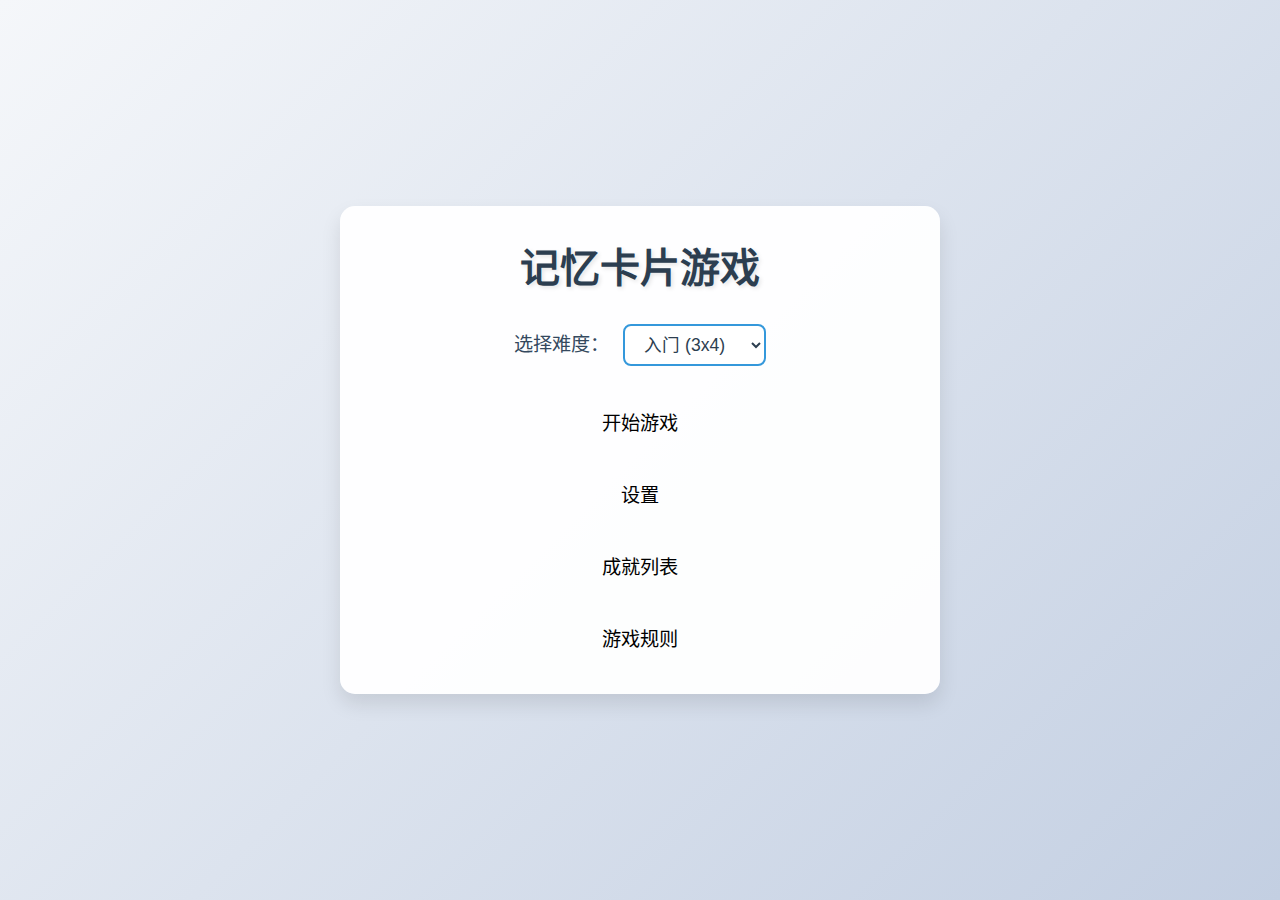
==== index.html @ daa6d87b "all" ====
<!DOCTYPE html>
<html lang="zh-CN">
<head>
    <meta charset="UTF-8">
    <meta name="viewport" content="width=device-width, initial-scale=1.0">
    <title>记忆卡片游戏 - 主菜单</title>
    <link rel="stylesheet" href="menu.css">
    <link rel="stylesheet" href="themes.css">
</head>
<body>
    <div class="menu-container">
        <h1>记忆卡片游戏</h1>
        <div class="menu-content">
            <div class="difficulty-selector">
                <label for="difficulty">选择难度：</label>
                <select id="difficulty">
                    <option value="beginner">入门 (3x4)</option>
                    <option value="easy">简单 (4x6)</option>
                    <option value="hard">困难 (6x8)</option>
                    <option value="hell">炼狱 (8x9)</option>
                    <option value="challenge">挑战 (动态)</option>
                </select>
            </div>
            <button id="startGameBtn" class="menu-button">开始游戏</button>
            <button id="settingsBtn" class="menu-button">设置</button>
            <button id="achievementsBtn" class="menu-button">成就列表</button>
            <button id="rulesBtn" class="menu-button">游戏规则</button>
        </div>

        <!-- 设置弹窗 -->
        <div id="settingsModal" class="modal">
            <div class="modal-content">
                <h2>游戏设置</h2>
                <div class="settings-content">
                    <div class="theme-selector">
                        <h3>主题选择</h3>
                        <div class="theme-options">
                            <label>
                                <input type="radio" name="theme" value="classic" checked>
                                经典蓝
                            </label>
                            <label>
                                <input type="radio" name="theme" value="dark">
                                暗夜黑
                            </label>
                            <label>
                                <input type="radio" name="theme" value="forest">
                                森林绿
                            </label>
                        </div>
                    </div>
                </div>
                <button class="close-button">关闭</button>
            </div>
        </div>

        <!-- 成就列表弹窗 -->
        <div id="achievementsModal" class="modal">
            <div class="modal-content">
                <h2>成就列表</h2>
                <div class="achievements-list">
                    <div class="achievement">
                        <h3>速战速决</h3>
                        <p>在60秒内完成一局游戏</p>
                        <div class="achievement-status" data-achievement="speed">未解锁</div>
                    </div>
                    <div class="achievement">
                        <h3>完美记忆</h3>
                        <p>一局游戏中没有翻错任何卡片</p>
                        <div class="achievement-status" data-achievement="perfect">未解锁</div>
                    </div>
                    <div class="achievement">
                        <h3>炼狱勇士</h3>
                        <p>在炼狱难度下获胜</p>
                        <div class="achievement-status" data-achievement="hell">未解锁</div>
                    </div>
                    <div class="achievement">
                        <h3>连击大师</h3>
                        <p>连续匹配成功5次</p>
                        <div class="achievement-status" data-achievement="combo">未解锁</div>
                    </div>
                    <div class="achievement">
                        <h3>时间挑战者</h3>
                        <p>在剩余60秒以上时完成困难难度</p>
                        <div class="achievement-status" data-achievement="time">未解锁</div>
                    </div>
                    <div class="achievement">
                        <h3>特效收集者</h3>
                        <p>在一局游戏中使用所有特殊卡片效果</p>
                        <div class="achievement-status" data-achievement="special">未解锁</div>
                    </div>
                </div>
                <button class="close-button">关闭</button>
            </div>
        </div>

        <!-- 游戏规则弹窗 -->
        <div id="rulesModal" class="modal">
            <div class="modal-content">
                <h2>游戏规则</h2>
                <div class="rules-content">
                    <h3>基本规则：</h3>
                    <ul>
                        <li>点击卡片将其翻转，找出所有相同的卡片对。</li>
                        <li>每次可以翻转两张卡片，如果匹配成功则保持翻开状态。</li>
                        <li>如果不匹配，卡片会自动翻回。</li>
                        <li>找出所有卡片对即可获胜。</li>
                    </ul>

                    <h3>难度说明：</h3>
                    <ul>
                        <li>入门：适合初学者，12张卡片</li>
                        <li>简单：标准难度，24张卡片</li>
                        <li>困难：进阶难度，48张卡片</li>
                        <li>炼狱：专家难度，72张卡片</li>
                        <li>挑战：动态难度，初始12张卡片，每完成一轮匹配后增加4张新卡片，且翻牌时间会逐渐缩短</li>
                    </ul>

                    <h3>特殊卡片：</h3>
                    <ul>
                        <li>💡 提示卡：随机翻开一张卡片</li>
                        <li>⌛ 时间卡：增加30秒游戏时间</li>
                    </ul>
                </div>
                <button class="close-button">关闭</button>
            </div>
        </div>
    </div>
    <script src="menu.js"></script>
</body>
</html>
---- menu.css ----
* {
    margin: 0;
    padding: 0;
    box-sizing: border-box;
}

body {
    font-family: 'Microsoft YaHei', sans-serif;
    background: linear-gradient(135deg, #f5f7fa 0%, #c3cfe2 100%);
    min-height: 100vh;
    display: flex;
    justify-content: center;
    align-items: center;
    padding: 20px;
}

.menu-container {
    background: rgba(255, 255, 255, 0.95);
    border-radius: 15px;
    box-shadow: 0 10px 20px rgba(0, 0, 0, 0.1);
    padding: 30px;
    width: 100%;
    max-width: 600px;
    text-align: center;
}

h1 {
    color: #2c3e50;
    margin-bottom: 30px;
    font-size: 2.5em;
    text-shadow: 2px 2px 4px rgba(0, 0, 0, 0.1);
}

.menu-content {
    display: flex;
    flex-direction: column;
    gap: 20px;
    align-items: center;
}

.difficulty-selector {
    margin-bottom: 10px;
}

.difficulty-selector label {
    font-size: 1.2em;
    color: #34495e;
    margin-right: 10px;
}

.difficulty-selector select {
    padding: 8px 15px;
    font-size: 1.1em;
    border: 2px solid #3498db;
    border-radius: 8px;
    background: white;
    color: #2c3e50;
    cursor: pointer;
    outline: none;
    transition: border-color 0.3s ease;
}

.difficulty-selector select:hover,
.difficulty-selector select:focus {
    border-color: #2980b9;
}

.menu-button {
    padding: 12px 30px;
    font-size: 1.2em;
    border: none;
    border-radius: 8px;
    background: #3498db;
    color: white;
    cursor: pointer;
    transition: transform 0.2s ease, background 0.3s ease;
    width: 200px;
}

.menu-button:hover {
    background: #2980b9;
    transform: translateY(-2px);
}

/* 弹窗样式 */
.modal {
    display: none;
    position: fixed;
    top: 0;
    left: 0;
    width: 100%;
    height: 100%;
    background: rgba(0, 0, 0, 0.8);
    z-index: 1000;
    justify-content: center;
    align-items: center;
}

.modal-content {
    background: white;
    padding: 30px;
    border-radius: 15px;
    max-width: 600px;
    width: 90%;
    max-height: 80vh;
    overflow-y: auto;
    position: relative;
}

.modal-content h2 {
    color: #2c3e50;
    margin-bottom: 20px;
    text-align: center;
}

/* 成就列表样式 */
.achievements-list {
    display: grid;
    gap: 20px;
    margin-bottom: 20px;
}

.achievement {
    background: #f8f9fa;
    padding: 15px;
    border-radius: 10px;
    text-align: left;
}

.achievement h3 {
    color: #2c3e50;
    margin-bottom: 5px;
}

.achievement p {
    color: #7f8c8d;
    margin-bottom: 10px;
}

.achievement-status {
    color: #95a5a6;
    font-weight: bold;
}

.achievement-status.unlocked {
    color: #27ae60;
}

/* 游戏规则样式 */
.rules-content {
    text-align: left;
}

.rules-content h3 {
    color: #2c3e50;
    margin: 15px 0 10px;
}

.rules-content ul {
    list-style-position: inside;
    margin-bottom: 15px;
}

.rules-content li {
    color: #34495e;
    margin-bottom: 8px;
    line-height: 1.4;
}

.close-button {
    padding: 8px 20px;
    font-size: 1em;
    border: none;
    border-radius: 5px;
    background: #e74c3c;
    color: white;
    cursor: pointer;
    transition: background 0.3s ease;
    margin-top: 20px;
}

.close-button:hover {
    background: #c0392b;
}

@media (max-width: 600px) {
    .menu-container {
        padding: 20px;
    }

    h1 {
        font-size: 2em;
    }

    .menu-button {
        width: 100%;
        padding: 10px 20px;
    }

    .modal-content {
        padding: 20px;
    }
}
---- themes.css ----
/* 主题样式 */

/* 经典蓝主题 */
:root[data-theme="classic"] {
    --primary-color: #3498db;
    --secondary-color: #2980b9;
    --background-color: #f8f9fa;
    --text-color: #2c3e50;
    --card-back-color: linear-gradient(45deg, #3498db, #2980b9);
    --card-front-color: #fff;
    --border-color: #3498db;
    --modal-bg: rgba(0, 0, 0, 0.8);
    --modal-content-bg: #fff;
}

/* 暗夜黑主题 */
:root[data-theme="dark"] {
    --primary-color: #2c3e50;
    --secondary-color: #34495e;
    --background-color: #1a1a1a;
    --text-color: #ecf0f1;
    --card-back-color: linear-gradient(45deg, #2c3e50, #34495e);
    --card-front-color: #2c3e50;
    --border-color: #34495e;
    --modal-bg: rgba(0, 0, 0, 0.9);
    --modal-content-bg: #2c3e50;
}

/* 森林绿主题 */
:root[data-theme="forest"] {
    --primary-color: #27ae60;
    --secondary-color: #2ecc71;
    --background-color: #f1f8e9;
    --text-color: #1b5e20;
    --card-back-color: linear-gradient(45deg, #27ae60, #2ecc71);
    --card-front-color: #fff;
    --border-color: #27ae60;
    --modal-bg: rgba(0, 0, 0, 0.8);
    --modal-content-bg: #f1f8e9;
}

/* 应用主题变量 */
body {
    background-color: var(--background-color);
    color: var(--text-color);
}

.menu-button, .close-button {
    background-color: var(--primary-color);
    color: var(--card-front-color);
}

.menu-button:hover, .close-button:hover {
    background-color: var(--secondary-color);
}

.card-back {
    background: var(--card-back-color);
}

.card-front {
    background: var(--card-front-color);
    border-color: var(--border-color);
}

.modal {
    background: var(--modal-bg);
}

.modal-content {
    background: var(--modal-content-bg);
}

.theme-options label {
    color: var(--text-color);
}
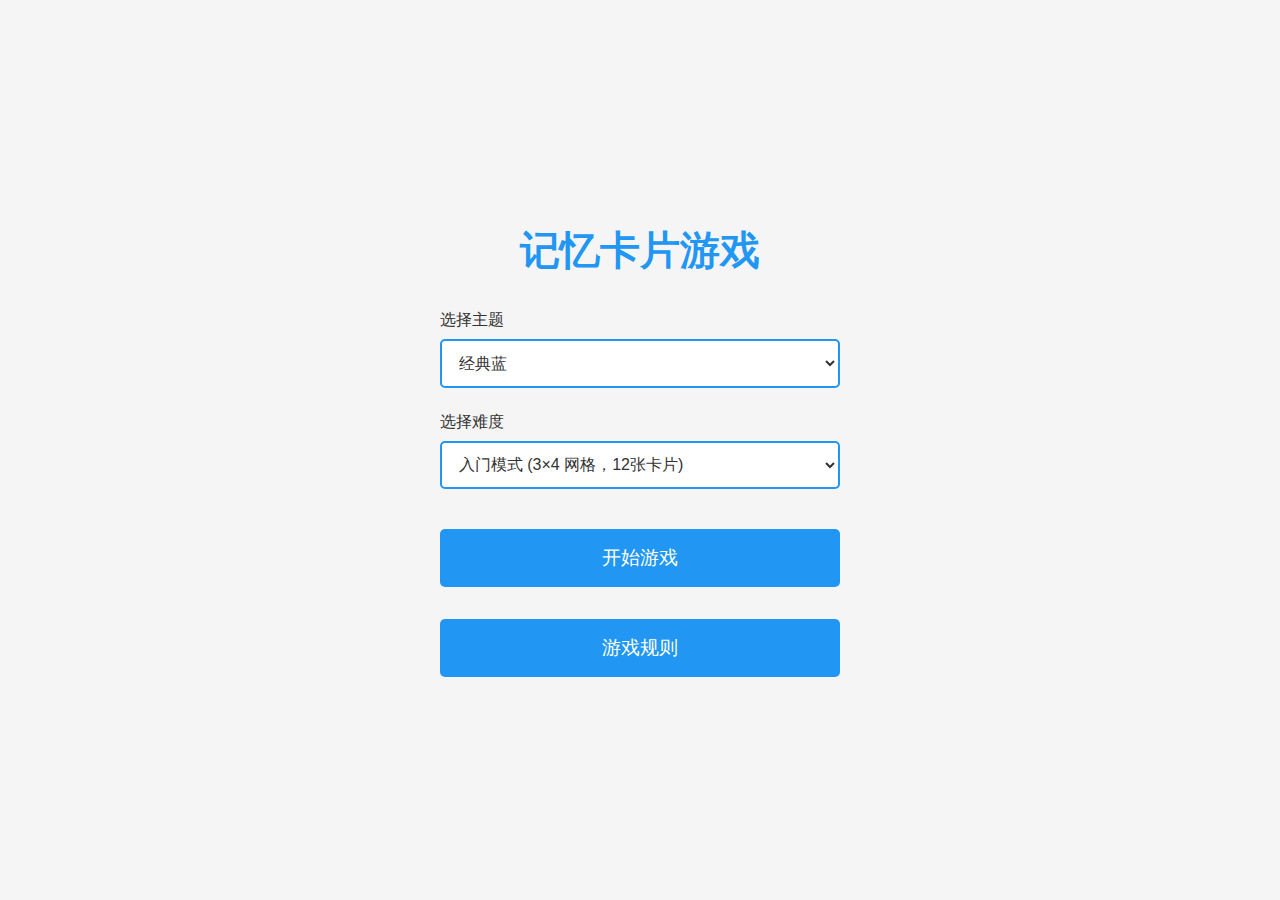
==== commit 8935ce15: "all" ====
--- a/index.html
+++ b/index.html
@@ -1,131 +1,76 @@
 <!DOCTYPE html>
-<html lang="zh-CN">
+<html lang="zh">
 <head>
     <meta charset="UTF-8">
     <meta name="viewport" content="width=device-width, initial-scale=1.0">
-    <title>记忆卡片游戏 - 主菜单</title>
-    <link rel="stylesheet" href="menu.css">
-    <link rel="stylesheet" href="themes.css">
+    <title>记忆卡片游戏 - 主页</title>
+    <link rel="stylesheet" href="style.css">
 </head>
 <body>
-    <div class="menu-container">
+    <div class="container">
         <h1>记忆卡片游戏</h1>
-        <div class="menu-content">
-            <div class="difficulty-selector">
-                <label for="difficulty">选择难度：</label>
-                <select id="difficulty">
-                    <option value="beginner">入门 (3x4)</option>
-                    <option value="easy">简单 (4x6)</option>
-                    <option value="hard">困难 (6x8)</option>
-                    <option value="hell">炼狱 (8x9)</option>
-                    <option value="challenge">挑战 (动态)</option>
+        <div class="game-settings">
+            <div class="setting-group">
+                <label for="theme-select">选择主题</label>
+                <select id="theme-select" class="select-box">
+                    <option value="classic">经典蓝</option>
+                    <option value="dark">暗夜黑</option>
+                    <option value="forest">森林绿</option>
                 </select>
             </div>
-            <button id="startGameBtn" class="menu-button">开始游戏</button>
-            <button id="settingsBtn" class="menu-button">设置</button>
-            <button id="achievementsBtn" class="menu-button">成就列表</button>
-            <button id="rulesBtn" class="menu-button">游戏规则</button>
+            <div class="setting-group">
+                <label for="difficulty-select">选择难度</label>
+                <select id="difficulty-select" class="select-box">
+                    <option value="beginner">入门模式 (3×4 网格，12张卡片)</option>
+                    <option value="easy">简单模式 (4×6 网格，24张卡片)</option>
+                    <option value="hard">困难模式 (6×8 网格，48张卡片)</option>
+                    <option value="hell">炼狱模式 (8×9 网格，72张卡片)</option>
+                    <option value="challenge">挑战模式 (动态难度)</option>
+                </select>
+            </div>
+            <button id="start-game" class="start-btn">开始游戏</button>
+            <button id="show-rules" class="rules-btn">游戏规则</button>
         </div>
+    </div>
 
-        <!-- 设置弹窗 -->
-        <div id="settingsModal" class="modal">
-            <div class="modal-content">
-                <h2>游戏设置</h2>
-                <div class="settings-content">
-                    <div class="theme-selector">
-                        <h3>主题选择</h3>
-                        <div class="theme-options">
-                            <label>
-                                <input type="radio" name="theme" value="classic" checked>
-                                经典蓝
-                            </label>
-                            <label>
-                                <input type="radio" name="theme" value="dark">
-                                暗夜黑
-                            </label>
-                            <label>
-                                <input type="radio" name="theme" value="forest">
-                                森林绿
-                            </label>
-                        </div>
-                    </div>
+    <!-- 游戏规则弹框 -->
+    <div id="rules-modal" class="modal">
+        <div class="modal-content rules-modal-content">
+            <h2>游戏规则</h2>
+            <div class="rules-content">
+                <div class="rule-group">
+                    <h3>基本规则</h3>
+                    <ul>
+                        <li>点击卡片将其翻转</li>
+                        <li>每次可以翻转两张卡片</li>
+                        <li>找出所有相同的卡片对</li>
+                        <li>如果匹配成功，卡片保持翻开</li>
+                        <li>如果不匹配，卡片会自动翻回</li>
+                        <li>在规定时间内完成配对获得胜利</li>
+                    </ul>
                 </div>
-                <button class="close-button">关闭</button>
-            </div>
-        </div>
-
-        <!-- 成就列表弹窗 -->
-        <div id="achievementsModal" class="modal">
-            <div class="modal-content">
-                <h2>成就列表</h2>
-                <div class="achievements-list">
-                    <div class="achievement">
-                        <h3>速战速决</h3>
-                        <p>在60秒内完成一局游戏</p>
-                        <div class="achievement-status" data-achievement="speed">未解锁</div>
-                    </div>
-                    <div class="achievement">
-                        <h3>完美记忆</h3>
-                        <p>一局游戏中没有翻错任何卡片</p>
-                        <div class="achievement-status" data-achievement="perfect">未解锁</div>
-                    </div>
-                    <div class="achievement">
-                        <h3>炼狱勇士</h3>
-                        <p>在炼狱难度下获胜</p>
-                        <div class="achievement-status" data-achievement="hell">未解锁</div>
-                    </div>
-                    <div class="achievement">
-                        <h3>连击大师</h3>
-                        <p>连续匹配成功5次</p>
-                        <div class="achievement-status" data-achievement="combo">未解锁</div>
-                    </div>
-                    <div class="achievement">
-                        <h3>时间挑战者</h3>
-                        <p>在剩余60秒以上时完成困难难度</p>
-                        <div class="achievement-status" data-achievement="time">未解锁</div>
-                    </div>
-                    <div class="achievement">
-                        <h3>特效收集者</h3>
-                        <p>在一局游戏中使用所有特殊卡片效果</p>
-                        <div class="achievement-status" data-achievement="special">未解锁</div>
-                    </div>
+                <div class="rule-group">
+                    <h3>难度说明</h3>
+                    <ul>
+                        <li>入门模式：3×4 网格，12张卡片，适合初学者</li>
+                        <li>简单模式：4×6 网格，24张卡片，稍有挑战</li>
+                        <li>困难模式：6×8 网格，48张卡片，考验记忆</li>
+                        <li>炼狱模式：8×9 网格，72张卡片，极限挑战</li>
+                        <li>挑战模式：从2×2开始，通关后逐步增加难度</li>
+                    </ul>
                 </div>
-                <button class="close-button">关闭</button>
-            </div>
-        </div>
-
-        <!-- 游戏规则弹窗 -->
-        <div id="rulesModal" class="modal">
-            <div class="modal-content">
-                <h2>游戏规则</h2>
-                <div class="rules-content">
-                    <h3>基本规则：</h3>
+                <div class="rule-group">
+                    <h3>特殊道具</h3>
                     <ul>
-                        <li>点击卡片将其翻转，找出所有相同的卡片对。</li>
-                        <li>每次可以翻转两张卡片，如果匹配成功则保持翻开状态。</li>
-                        <li>如果不匹配，卡片会自动翻回。</li>
-                        <li>找出所有卡片对即可获胜。</li>
-                    </ul>
-
-                    <h3>难度说明：</h3>
-                    <ul>
-                        <li>入门：适合初学者，12张卡片</li>
-                        <li>简单：标准难度，24张卡片</li>
-                        <li>困难：进阶难度，48张卡片</li>
-                        <li>炼狱：专家难度，72张卡片</li>
-                        <li>挑战：动态难度，初始12张卡片，每完成一轮匹配后增加4张新卡片，且翻牌时间会逐渐缩短</li>
-                    </ul>
-
-                    <h3>特殊卡片：</h3>
-                    <ul>
-                        <li>💡 提示卡：随机翻开一张卡片</li>
+                        <li>💡 提示卡：随机显示一张卡片2秒</li>
                         <li>⌛ 时间卡：增加30秒游戏时间</li>
                     </ul>
                 </div>
-                <button class="close-button">关闭</button>
             </div>
+            <button id="close-rules" class="control-btn">关闭</button>
         </div>
     </div>
-    <script src="menu.js"></script>
+
+    <script src="script.js"></script>
 </body>
-</html>
+</html> --- a/style.css
+++ b/style.css
@@ -0,0 +1,465 @@
+:root {
+    --primary-color: #2196f3;
+    --secondary-color: #1976d2;
+    --background-color: #f5f5f5;
+    --card-color: #ffffff;
+    --text-color: #333333;
+}
+
+/* 暗夜黑主题 */
+[data-theme="dark"] {
+    --primary-color: #424242;
+    --secondary-color: #212121;
+    --background-color: #121212;
+    --card-color: #333333;
+    --text-color: #ffffff;
+}
+
+/* 森林绿主题 */
+[data-theme="forest"] {
+    --primary-color: #4caf50;
+    --secondary-color: #388e3c;
+    --background-color: #e8f5e9;
+    --card-color: #ffffff;
+    --text-color: #1b5e20;
+}
+
+* {
+    margin: 0;
+    padding: 0;
+    box-sizing: border-box;
+}
+
+body {
+    font-family: 'Microsoft YaHei', sans-serif;
+    background-color: var(--background-color);
+    color: var(--text-color);
+    min-height: 100vh;
+    display: flex;
+    justify-content: center;
+    align-items: center;
+    transition: all 0.3s ease;
+}
+
+.container, .game-container {
+    max-width: 800px;
+    width: 95%;
+    padding: 1rem;
+    text-align: center;
+}
+
+h1 {
+    font-size: 2.5rem;
+    margin-bottom: 2rem;
+    color: var(--primary-color);
+}
+
+.theme-selector {
+    margin-bottom: 2rem;
+}
+
+.theme-btn, .difficulty-btn, .control-btn, .special-btn {
+    background-color: var(--primary-color);
+    color: white;
+    border: none;
+    padding: 0.8rem 1.5rem;
+    margin: 0.5rem;
+    border-radius: 5px;
+    cursor: pointer;
+    transition: all 0.3s ease;
+}
+
+.theme-btn:hover, .difficulty-btn:hover, .control-btn:hover, .special-btn:hover {
+    background-color: var(--secondary-color);
+    transform: translateY(-2px);
+}
+
+.difficulty-grid {
+    display: grid;
+    grid-template-columns: repeat(auto-fit, minmax(250px, 1fr));
+    gap: 1rem;
+    margin-top: 1rem;
+}
+
+.difficulty-btn {
+    text-decoration: none;
+    padding: 1.5rem;
+    display: flex;
+    flex-direction: column;
+    align-items: center;
+    justify-content: center;
+}
+
+.game-settings {
+    display: flex;
+    flex-direction: column;
+    gap: 1.5rem;
+    max-width: 400px;
+    margin: 0 auto;
+}
+
+.setting-group {
+    display: flex;
+    flex-direction: column;
+    gap: 0.5rem;
+    text-align: left;
+}
+
+.select-box {
+    padding: 0.8rem;
+    border: 2px solid var(--primary-color);
+    border-radius: 5px;
+    background-color: var(--card-color);
+    color: var(--text-color);
+    font-size: 1rem;
+    cursor: pointer;
+    outline: none;
+}
+
+.select-box:focus {
+    border-color: var(--secondary-color);
+}
+
+.start-btn, .rules-btn {
+    background-color: var(--primary-color);
+    color: white;
+    border: none;
+    padding: 1rem 2rem;
+    border-radius: 5px;
+    font-size: 1.2rem;
+    cursor: pointer;
+    transition: all 0.3s ease;
+    width: 100%;
+}
+
+.start-btn {
+    margin-top: 1rem;
+}
+
+.rules-btn {
+    margin-top: 0.5rem;
+}
+
+.start-btn:hover, .rules-btn:hover {
+    background-color: var(--secondary-color);
+    transform: translateY(-2px);
+}
+
+.game-board {
+    display: grid;
+    gap: 0.25rem;
+    margin: 1rem auto;
+    width: 95%;
+    max-width: 600px;
+    aspect-ratio: 4/3;
+    background-color: var(--background-color);
+    padding: 1rem;
+    border-radius: 8px;
+    box-shadow: 0 2px 10px rgba(0,0,0,0.1);
+}
+
+.card {
+    aspect-ratio: 2/3;
+    width: 100%;
+    height: 100%;
+    background-color: var(--card-color);
+    border-radius: 8px;
+    cursor: pointer;
+    transition: transform 0.6s;
+    transform-style: preserve-3d;
+    position: relative;
+}
+
+/* 调整不同难度下的卡片大小 */
+[data-mode="beginner"] .game-board {
+    max-width: 400px;
+}
+
+[data-mode="easy"] .game-board {
+    max-width: 500px;
+}
+
+[data-mode="hard"] .game-board,
+[data-mode="hell"] .game-board {
+    max-width: 600px;
+}
+
+[data-mode="beginner"] .card {
+    font-size: clamp(1.5rem, 4vw, 2.5rem);
+}
+
+[data-mode="easy"] .card {
+    font-size: clamp(1.2rem, 3vw, 2rem);
+}
+
+[data-mode="hard"] .card {
+    font-size: clamp(0.8rem, 2vw, 1.5rem);
+}
+
+[data-mode="hell"] .card {
+    font-size: clamp(0.6rem, 1.5vw, 1.2rem);
+}
+
+.card.flipped {
+    transform: rotateY(180deg);
+}
+
+.card-front, .card-back {
+    position: absolute;
+    width: 100%;
+    height: 100%;
+    backface-visibility: hidden;
+    display: flex;
+    align-items: center;
+    justify-content: center;
+    border-radius: 8px;
+    box-shadow: 0 2px 5px rgba(0,0,0,0.2);
+}
+
+.card-front {
+    background-color: var(--primary-color);
+    color: white;
+}
+
+.card-back {
+    background-color: var(--card-color);
+    transform: rotateY(180deg);
+}
+
+.game-header {
+    max-width: 600px;
+    margin: 0 auto 1rem;
+    padding: 0 1rem;
+}
+
+.special-cards {
+    display: flex;
+    gap: 0.5rem;
+}
+
+.special-btn {
+    padding: 0.5rem 1rem;
+    font-size: 0.9rem;
+}
+
+.game-info {
+    display: flex;
+    gap: 1rem;
+}
+
+.modal {
+    display: none;
+    position: fixed;
+    top: 0;
+    left: 0;
+    width: 100%;
+    height: 100%;
+    background-color: rgba(0,0,0,0.5);
+    justify-content: center;
+    align-items: center;
+}
+
+.modal-content {
+    background-color: var(--card-color);
+    padding: 2rem;
+    border-radius: 8px;
+    text-align: center;
+}
+
+/* 响应式设计 */
+@media (max-width: 768px) {
+    .game-header {
+        flex-direction: row;
+        flex-wrap: wrap;
+        justify-content: center;
+        gap: 0.5rem;
+    }
+    
+    .game-board {
+        gap: 0.2rem;
+        padding: 0.5rem;
+    }
+    
+    [data-mode="beginner"] .game-board {
+        max-width: 350px;
+    }
+    
+    [data-mode="easy"] .game-board {
+        max-width: 450px;
+    }
+    
+    [data-mode="hard"] .game-board,
+    [data-mode="hell"] .game-board {
+        max-width: 500px;
+    }
+
+    [data-mode="beginner"] .card {
+        font-size: clamp(1.2rem, 3vw, 2rem);
+    }
+    
+    [data-mode="easy"] .card {
+        font-size: clamp(1rem, 2.5vw, 1.8rem);
+    }
+    
+    [data-mode="hard"] .card {
+        font-size: clamp(0.7rem, 1.8vw, 1.3rem);
+    }
+    
+    [data-mode="hell"] .card {
+        font-size: clamp(0.5rem, 1.5vw, 1rem);
+    }
+    
+    .special-btn {
+        padding: 0.4rem 0.8rem;
+        font-size: 0.8rem;
+    }
+}
+
+@media (max-width: 480px) {
+    .container, .game-container {
+        padding: 0.5rem;
+    }
+    
+    .game-board {
+        gap: 0.15rem;
+        padding: 0.3rem;
+        width: 98%;
+    }
+    
+    [data-mode="beginner"] .game-board {
+        max-width: 300px;
+    }
+    
+    [data-mode="easy"] .game-board {
+        max-width: 350px;
+    }
+    
+    [data-mode="hard"] .game-board,
+    [data-mode="hell"] .game-board {
+        max-width: 400px;
+    }
+
+    [data-mode="beginner"] .card {
+        font-size: clamp(1rem, 2.5vw, 1.8rem);
+    }
+    
+    [data-mode="easy"] .card {
+        font-size: clamp(0.8rem, 2vw, 1.5rem);
+    }
+    
+    [data-mode="hard"] .card {
+        font-size: clamp(0.6rem, 1.5vw, 1.2rem);
+    }
+    
+    [data-mode="hell"] .card {
+        font-size: clamp(0.4rem, 1.2vw, 0.9rem);
+    }
+    
+    .game-header {
+        padding: 0 0.5rem;
+    }
+    
+    .special-cards {
+        width: 100%;
+        justify-content: center;
+    }
+    
+    h1 {
+        font-size: 1.8rem;
+        margin-bottom: 1.5rem;
+    }
+
+    .start-btn, .rules-btn {
+        padding: 0.8rem 1.5rem;
+        font-size: 1rem;
+    }
+}
+
+.rules-section {
+    margin-bottom: 2rem;
+    text-align: left;
+}
+
+.rules-section h2 {
+    color: var(--primary-color);
+    margin-bottom: 1rem;
+    text-align: center;
+}
+
+.rules-content {
+    display: grid;
+    grid-template-columns: repeat(auto-fit, minmax(250px, 1fr));
+    gap: 1.5rem;
+    background-color: var(--card-color);
+    padding: 1.5rem;
+    border-radius: 8px;
+    box-shadow: 0 2px 5px rgba(0,0,0,0.1);
+}
+
+.rule-group {
+    padding: 1rem;
+    border-radius: 5px;
+    background-color: var(--background-color);
+}
+
+.rule-group h3 {
+    color: var(--primary-color);
+    margin-bottom: 0.8rem;
+    font-size: 1.2rem;
+}
+
+.rule-group ul {
+    list-style: none;
+    padding-left: 1rem;
+}
+
+.rule-group li {
+    margin-bottom: 0.5rem;
+    position: relative;
+    line-height: 1.4;
+}
+
+.rule-group li::before {
+    content: "•";
+    color: var(--primary-color);
+    position: absolute;
+    left: -1rem;
+}
+
+@media (max-width: 768px) {
+    .rules-content {
+        grid-template-columns: 1fr;
+        gap: 1rem;
+        padding: 1rem;
+    }
+
+    .rule-group {
+        padding: 0.8rem;
+    }
+}
+
+.rules-modal-content {
+    max-width: 800px;
+    width: 90%;
+    max-height: 90vh;
+    overflow-y: auto;
+}
+
+.rules-modal-content .rules-content {
+    margin: 1.5rem 0;
+}
+
+.rules-modal-content .control-btn {
+    margin-top: 1rem;
+}
+
+@media (max-width: 480px) {
+    .rules-modal-content {
+        width: 95%;
+        padding: 1rem;
+    }
+    
+    .rules-modal-content .rules-content {
+        margin: 1rem 0;
+    }
+} 